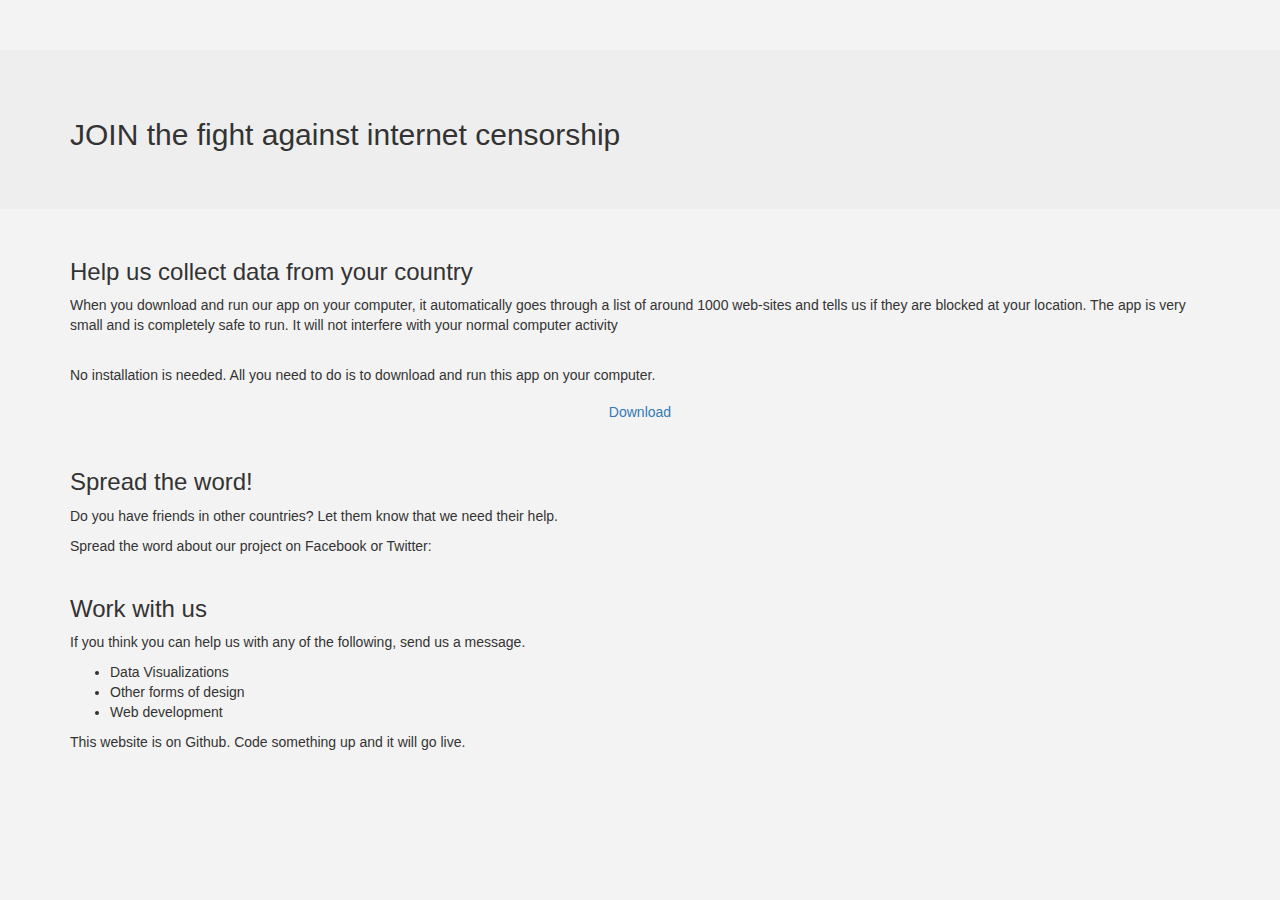
==== getinvolved.html @ 1bf647e8 "involved page" ====
<html><head><meta http-equiv="Content-Type" content="text/html; charset=UTF-8">

<title>Get Involved - Monitor Internet Censorship</title>

<link rel="stylesheet" href="//netdna.bootstrapcdn.com/bootstrap/3.1.1/css/bootstrap.min.css">
<link rel="stylesheet" type="text/css" href="./index_files/result-light.css">

<style type="text/css">
body {padding-top:50px;background-color: #f3f3f3;}
</style>

</head>
<body>

    <div class="jumbotron blue">
        <div class="container">
           <h2>JOIN the fight against internet censorship</h2>

       </div>
   </div>
   <div class="container">
       <h3>Help us collect data from your country</h3>

       <p>When you download and run our app on your computer, it automatically goes through a list of around 1000 web-sites and tells us if they are blocked at your location. The app is very small and is completely safe to run. It will not interfere with your normal computer activity</p>
       <br>
       <p>No installation is needed. All you need to do is to download and run this app on your computer.</p>
       <div class="text-center">
        <a type="button" href="http://static.tumblr.com/81b6d42b4064def5e9062d5f4410c820/betml74/Yl5ml0lia/tumblr_static_impress.jpg" class="btn btn-large btn-reverse hoverZoomLink" download="">Download</a>

    </div>
</div>
<br>
<div class="container">
   <h3>Spread the word!</h3>

   <p>Do you have friends in other countries? Let them know that we need their help.</p>Spread the word about our project on Facebook or Twitter:</div>
       <!-- AddThis Follow BEGIN -->
    <div class="addthis_toolbox addthis_32x32_style addthis_default_style">
    <a class="addthis_button_facebook_follow" addthis:userid="blockedonlinecom"></a>
    <a class="addthis_button_twitter_follow" addthis:userid="blockageonline"></a>
    </div>
    <script type="text/javascript" src="//s7.addthis.com/js/300/addthis_widget.js#pubid=ra-5345fdde29a43c06"></script>
    <!-- AddThis Follow END -->


   <br>
   <div class="container">
       <h3>Work with us</h3>

       <p>If you think you can help us with any of the following, send us a message.</p>
       <ul>
        <li>Data Visualizations</li>
        <li>Other forms of design</li>
        <li>Web development</li>
    </ul>
    <p>This website is on Github. Code something up and it will go live.</p>
    <div class="text-center">
        <iframe src="http://ghbtns.com/github-btn.html?user=blockedonline&type=follow" allowtransparency="true" frameborder="0" scrolling="0" width="200" height="30"></iframe>
    </div>
</div>

</body></html>
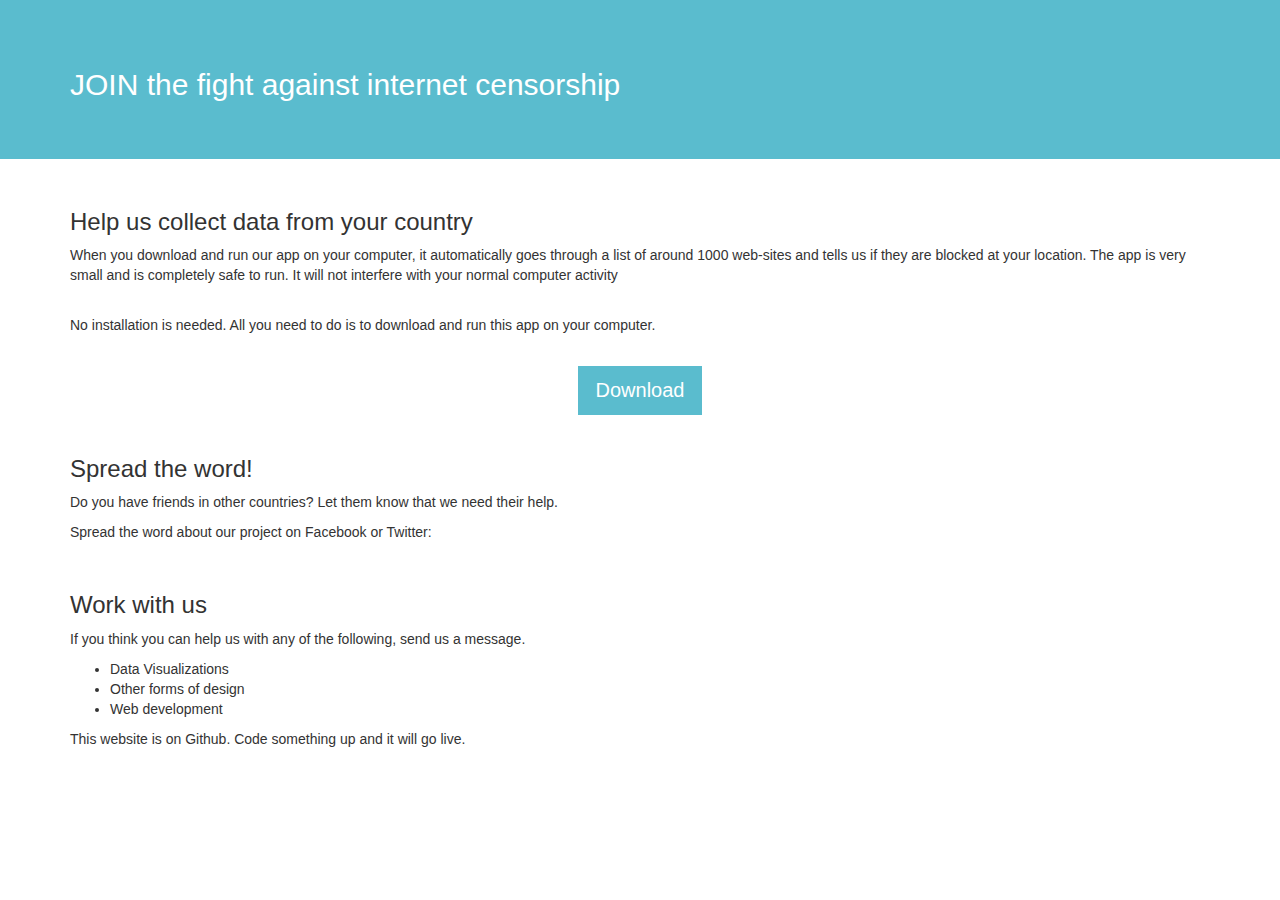
==== commit 54e1f3a1: "favicon" ====
--- a/getinvolved.html
+++ b/getinvolved.html
@@ -4,59 +4,81 @@
 
 <link rel="stylesheet" href="//netdna.bootstrapcdn.com/bootstrap/3.1.1/css/bootstrap.min.css">
 <link rel="stylesheet" type="text/css" href="./index_files/result-light.css">
+<link rel="shortcut icon" type="image/x-icon" href="/favicon.ico">
 
 <style type="text/css">
-body {padding-top:50px;background-color: #f3f3f3;}
 </style>
-
+<style>
+        div.addthis_toolbox {
+        width: 100px;
+        margin: 0 auto;
+}
+</style>
 </head>
 <body>
 
     <div class="jumbotron blue">
         <div class="container">
-           <h2>JOIN the fight against internet censorship</h2>
+         <h2>JOIN the fight against internet censorship</h2>
 
-       </div>
-   </div>
-   <div class="container">
-       <h3>Help us collect data from your country</h3>
+     </div>
+ </div>
+ <div class="container">
+     <h3>Help us collect data from your country</h3>
 
-       <p>When you download and run our app on your computer, it automatically goes through a list of around 1000 web-sites and tells us if they are blocked at your location. The app is very small and is completely safe to run. It will not interfere with your normal computer activity</p>
-       <br>
-       <p>No installation is needed. All you need to do is to download and run this app on your computer.</p>
-       <div class="text-center">
-        <a type="button" href="http://static.tumblr.com/81b6d42b4064def5e9062d5f4410c820/betml74/Yl5ml0lia/tumblr_static_impress.jpg" class="btn btn-large btn-reverse hoverZoomLink" download="">Download</a>
-
+     <p>When you download and run our app on your computer, it automatically goes through a list of around 1000 web-sites and tells us if they are blocked at your location. The app is very small and is completely safe to run. It will not interfere with your normal computer activity</p>
+     <br>
+     <p>No installation is needed. All you need to do is to download and run this app on your computer.</p>
+     <div class="text-center">
+        <a type="button" href="http://www.blockedonline.com/blockedonline.exe" class="btn btn-large btn-reverse hoverZoomLink" download="">Download</a>
     </div>
 </div>
 <br>
 <div class="container">
-   <h3>Spread the word!</h3>
+ <h3>Spread the word!</h3>
 
-   <p>Do you have friends in other countries? Let them know that we need their help.</p>Spread the word about our project on Facebook or Twitter:</div>
-       <!-- AddThis Follow BEGIN -->
-    <div class="addthis_toolbox addthis_32x32_style addthis_default_style">
-    <a class="addthis_button_facebook_follow" addthis:userid="blockedonlinecom"></a>
-    <a class="addthis_button_twitter_follow" addthis:userid="blockageonline"></a>
-    </div>
-    <script type="text/javascript" src="//s7.addthis.com/js/300/addthis_widget.js#pubid=ra-5345fdde29a43c06"></script>
-    <!-- AddThis Follow END -->
+ <p>Do you have friends in other countries? Let them know that we need their help.</p>
+ <p>Spread the word about our project on Facebook or Twitter:</p>
 
+<!-- AddThis Button BEGIN -->
+<div class="addthis_toolbox addthis_default_style addthis_32x32_style">
+<a class="addthis_button_preferred_1"></a>
+<a class="addthis_button_preferred_2"></a>
+<a class="addthis_button_preferred_3"></a>
+<a class="addthis_button_preferred_4"></a>
+<a class="addthis_button_compact"></a>
+<a class="addthis_counter addthis_bubble_style"></a>
+</div>
+<script type="text/javascript">var addthis_config = {"data_track_addressbar":true};</script>
+<script type="text/javascript" src="//s7.addthis.com/js/300/addthis_widget.js#pubid=ra-5345fdde29a43c06"></script>
+<!-- AddThis Button END -->
 
-   <br>
-   <div class="container">
-       <h3>Work with us</h3>
+</div>
+<br>
+<div class="container">
+ <h3>Work with us</h3>
 
-       <p>If you think you can help us with any of the following, send us a message.</p>
-       <ul>
-        <li>Data Visualizations</li>
-        <li>Other forms of design</li>
-        <li>Web development</li>
-    </ul>
-    <p>This website is on Github. Code something up and it will go live.</p>
-    <div class="text-center">
-        <iframe src="http://ghbtns.com/github-btn.html?user=blockedonline&type=follow" allowtransparency="true" frameborder="0" scrolling="0" width="200" height="30"></iframe>
-    </div>
+ <p>If you think you can help us with any of the following, send us a message.</p>
+ <ul>
+    <li>Data Visualizations</li>
+    <li>Other forms of design</li>
+    <li>Web development</li>
+</ul>
+<p>This website is on Github. Code something up and it will go live.</p>
+<div class="text-center">
+    <iframe src="http://ghbtns.com/github-btn.html?user=blockedonline&type=follow" allowtransparency="true" frameborder="0" scrolling="0" width="200" height="30"></iframe>
+</div>
 </div>
 
+<script>
+  (function(i,s,o,g,r,a,m){i['GoogleAnalyticsObject']=r;i[r]=i[r]||function(){
+  (i[r].q=i[r].q||[]).push(arguments)},i[r].l=1*new Date();a=s.createElement(o),
+  m=s.getElementsByTagName(o)[0];a.async=1;a.src=g;m.parentNode.insertBefore(a,m)
+  })(window,document,'script','//www.google-analytics.com/analytics.js','ga');
+
+  ga('create', 'UA-50157618-1', 'blockedonline.com');
+  ga('send', 'pageview');
+
+</script>
+
 </body></html>
--- a/index_files/result-light.css
+++ b/index_files/result-light.css
@@ -0,0 +1,61 @@
+.btn-blue:hover{
+    border:1px;
+    border-style:solid;
+    background-color: #5abcce;
+    color:#FFFFFF;
+    border-radius:0px;
+}
+.btn-blue.active{
+    border:1px;
+    border-style:solid;
+    background-color: #5abcce;
+    color:#FFFFFF;
+    border-radius:0px;
+}
+
+.btn-blue{
+    margin-right: 1px;
+    border:1px;
+    border-style:solid;
+    color:#5abcce;
+    background-color:#FFFFFF;
+    border-radius:0px;
+}
+
+.btn-large {
+    margin-top:20px;
+    padding: 10px 18px;
+    font-size: 20px;
+    border:1px;
+    border-style:solid;
+    color:#5abcce;
+    background-color:#FFFFFF;
+    border-radius:0px;
+}
+
+.blue {
+    color: #FFFFFF !important;
+    background-color:#5abcce !important;
+}
+.btn-reverse {
+    color:#FFFFFF !important;
+    background-color:#5abcce !important;
+}
+.btn-reverse:hover {
+    color:#5abcce !important;
+    background-color:#FFFFFF !important;
+}
+.btn-xlarge:hover {
+    color:#FFFFFF;
+    background-color:#5abcce;
+}
+.btn-xlarge {
+    margin-top:40px;
+    padding: 18px 28px;
+    font-size: 22px;
+    border:1px;
+    border-style:solid;
+    color:#5abcce;
+    background-color:#FFFFFF;
+    border-radius:0px;
+}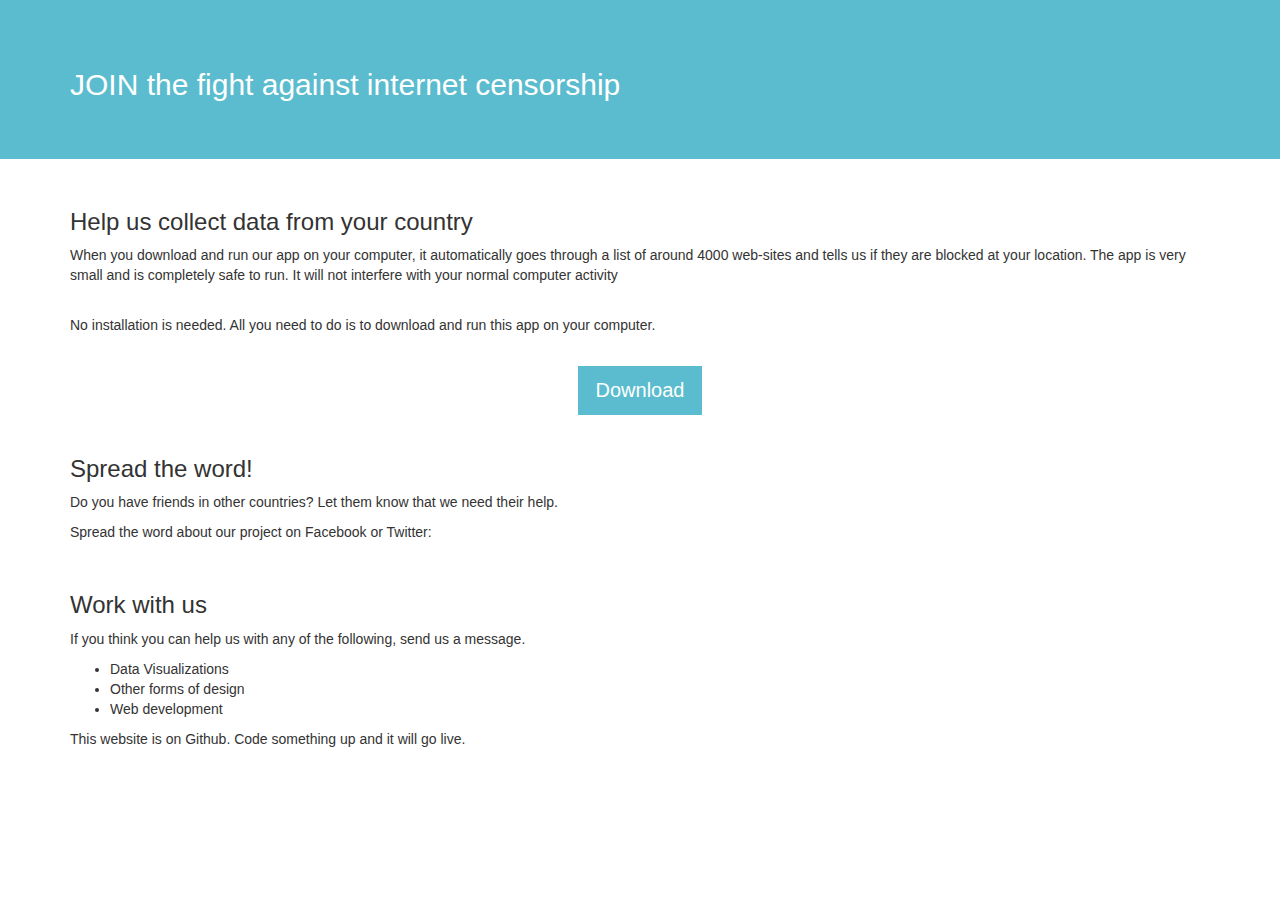
==== commit 893a6d66: "js" ====
--- a/getinvolved.html
+++ b/getinvolved.html
@@ -10,7 +10,7 @@
 </style>
 <style>
         div.addthis_toolbox {
-        width: 100px;
+        width: 250px;
         margin: 0 auto;
 }
 </style>
@@ -23,14 +23,19 @@
 
      </div>
  </div>
- <div class="container">
+ <div id="invest-container" class="container">
      <h3>Help us collect data from your country</h3>
 
-     <p>When you download and run our app on your computer, it automatically goes through a list of around 1000 web-sites and tells us if they are blocked at your location. The app is very small and is completely safe to run. It will not interfere with your normal computer activity</p>
+     <p>When you download and run our app on your computer, it automatically goes through a list of around 4000 web-sites and tells us if they are blocked at your location. The app is very small and is completely safe to run. It will not interfere with your normal computer activity</p>
      <br>
      <p>No installation is needed. All you need to do is to download and run this app on your computer.</p>
      <div class="text-center">
-        <a type="button" href="http://www.blockedonline.com/blockedonline.exe" class="btn btn-large btn-reverse hoverZoomLink" download="">Download</a>
+        <a type="button" id="download" href="http://mit.edu/kiarash/www/blockedonline.exe" class="btn btn-large btn-reverse" download>Download</a>
+    </div>
+    <div id="instruction" style="display: none">
+      <h3> Instruction on how to run the app </h3>
+      safasfas
+      asfas
     </div>
 </div>
 <br>
@@ -70,6 +75,13 @@
 </div>
 </div>
 
+
+
+
+
+<script src="//ajax.googleapis.com/ajax/libs/jquery/1.11.0/jquery.min.js"></script>  
+<script src="//netdna.bootstrapcdn.com/bootstrap/3.1.1/js/bootstrap.min.js"></script> 
+
 <script>
   (function(i,s,o,g,r,a,m){i['GoogleAnalyticsObject']=r;i[r]=i[r]||function(){
   (i[r].q=i[r].q||[]).push(arguments)},i[r].l=1*new Date();a=s.createElement(o),
@@ -81,4 +93,22 @@
 
 </script>
 
+<script>
+  $('#download').click(function(e){
+      var isChromium = window.chrome,
+          vendorName = window.navigator.vendor;
+      if(isChromium !== null && vendorName === "Google Inc.") {
+         console.log("chrome"); 
+      } 
+      
+      $("#instruction").show();
+
+      document.getElementById("invest-container").style.height = '1100px';
+      e.preventDefault();
+      $('html, body').animate({
+          scrollTop: $("#invest-container").offset().top
+      }, 500);
+  });
+</script>
+
 </body></html>
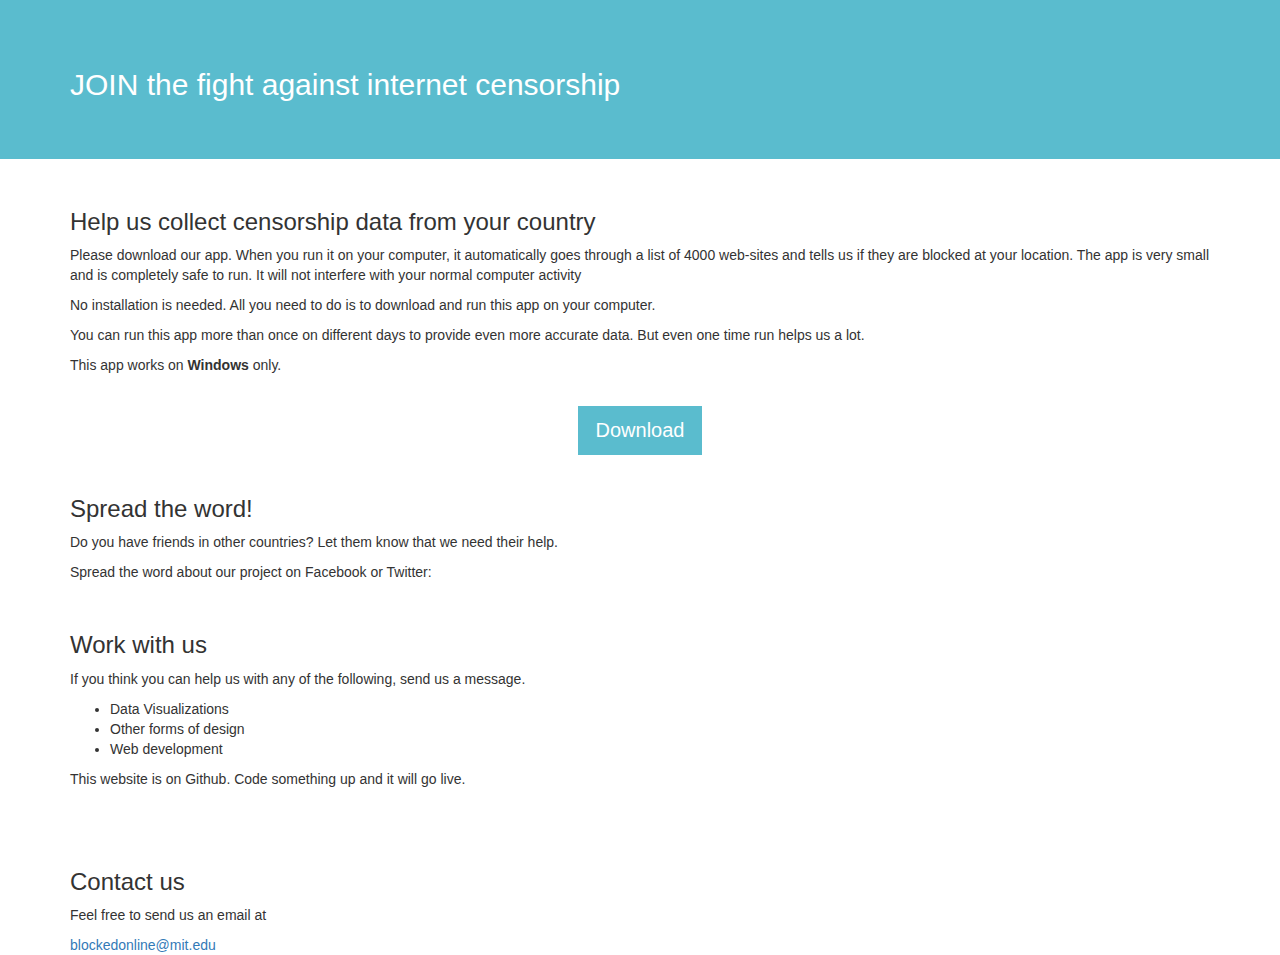
==== commit 32b47a18: "send email" ====
--- a/getinvolved.html
+++ b/getinvolved.html
@@ -24,18 +24,29 @@
      </div>
  </div>
  <div id="invest-container" class="container">
-     <h3>Help us collect data from your country</h3>
+     <h3>Help us collect censorship data from your country</h3>
 
-     <p>When you download and run our app on your computer, it automatically goes through a list of around 4000 web-sites and tells us if they are blocked at your location. The app is very small and is completely safe to run. It will not interfere with your normal computer activity</p>
-     <br>
+     <p>Please download our app. When you run it on your computer, it automatically goes through a list of 4000 web-sites and tells us if they are blocked at your location. The app is very small and is completely safe to run. It will not interfere with your normal computer activity</p>
      <p>No installation is needed. All you need to do is to download and run this app on your computer.</p>
+     <p>You can run this app more than once on different days to provide even more accurate data. But even one time run helps us a lot.</p>
+     <p>This app works on <strong>Windows</strong> only.</p>
      <div class="text-center">
-        <a type="button" id="download" href="http://mit.edu/kiarash/www/blockedonline.exe" class="btn btn-large btn-reverse" download>Download</a>
+        <a type="button" id="download" href="http://blocked_report.s3.amazonaws.com/blockedonline.exe" class="btn btn-large btn-reverse" download>Download</a>
     </div>
     <div id="instruction" style="display: none">
-      <h3> Instruction on how to run the app </h3>
-      safasfas
-      asfas
+      <h2> Download Instruction</h2>
+
+      <h4> Because of the limited resources, our app is not certified yet. This means that after downloading it, you might get warning messages. The app is safe to run. </h4>
+
+      <p> 1)  If you get a warning from your antivirus, you will need to disable it temporarily. </p>
+      <p> 2) <strong>Windows 8</strong> users will get the warning shown in the following images. Please click on ‘More info’ and then ‘Run anyway’ </p>
+      <div class="row">
+        <div class="col-md-offset-2 col-md-8  col-lg-offset-2 col-lg-8">
+          <img src="http://www.blockedonline.com/index_files/moreinfo1.png" class="img-responsive" alt="">
+        </br>
+          <img src="http://www.blockedonline.com/index_files/moreinfo2.png" class="img-responsive" alt="">
+        </div>
+      </div>
     </div>
 </div>
 <br>
@@ -46,7 +57,7 @@
  <p>Spread the word about our project on Facebook or Twitter:</p>
 
 <!-- AddThis Button BEGIN -->
-<div class="addthis_toolbox addthis_default_style addthis_32x32_style">
+<div class="addthis_toolbox addthis_default_style addthis_32x32_style" addthis:url="http://www.blockedonline.com" addthis:title="Monitor Internet Censorship" addthis:description="How many websites are blocked in in your country?">
 <a class="addthis_button_preferred_1"></a>
 <a class="addthis_button_preferred_2"></a>
 <a class="addthis_button_preferred_3"></a>
@@ -56,6 +67,11 @@
 </div>
 <script type="text/javascript">var addthis_config = {"data_track_addressbar":true};</script>
 <script type="text/javascript" src="//s7.addthis.com/js/300/addthis_widget.js#pubid=ra-5345fdde29a43c06"></script>
+<script type="text/javascript">
+var addthis_config = addthis_config||{};
+addthis_config.data_track_addressbar = false;
+addthis_config.data_track_clickback = false;
+</script>
 <!-- AddThis Button END -->
 
 </div>
@@ -74,10 +90,13 @@
     <iframe src="http://ghbtns.com/github-btn.html?user=blockedonline&type=follow" allowtransparency="true" frameborder="0" scrolling="0" width="200" height="30"></iframe>
 </div>
 </div>
+<br>
+<div class="container">
+ <h3>Contact us</h3>
 
+ <p>Feel free to send us an email at</p><a href="mailto:blockedonline@mit.edu" target="_top">blockedonline@mit.edu</a>
 
-
-
+</div>
 
 <script src="//ajax.googleapis.com/ajax/libs/jquery/1.11.0/jquery.min.js"></script>  
 <script src="//netdna.bootstrapcdn.com/bootstrap/3.1.1/js/bootstrap.min.js"></script> 
@@ -95,18 +114,12 @@
 
 <script>
   $('#download').click(function(e){
-      var isChromium = window.chrome,
-          vendorName = window.navigator.vendor;
-      if(isChromium !== null && vendorName === "Google Inc.") {
-         console.log("chrome"); 
-      } 
+
+      $("#instruction").show();
+      document.getElementById("instruction").style.height = '700px';
       
-      $("#instruction").show();
-
-      document.getElementById("invest-container").style.height = '1100px';
-      e.preventDefault();
       $('html, body').animate({
-          scrollTop: $("#invest-container").offset().top
+          scrollTop: $("#instruction").offset().top
       }, 500);
   });
 </script>
